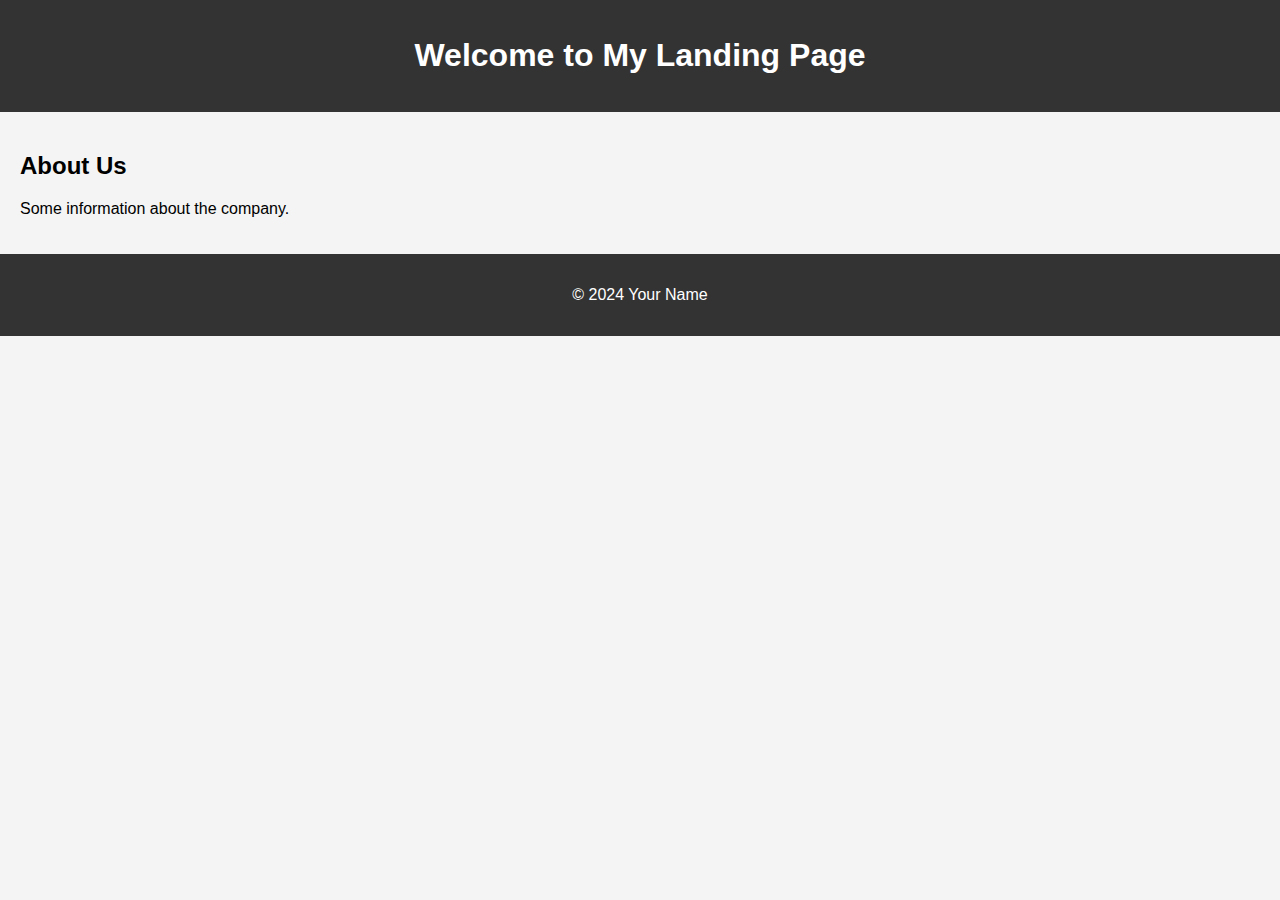
==== lps/index.html @ 83a55a63 "Teste" ====
<!DOCTYPE html>
<html lang="en">
<head>
    <meta charset="UTF-8">
    <meta name="viewport" content="width=device-width, initial-scale=1.0">
    <title>Landing Page</title>
    <link rel="stylesheet" href="css/styles.css">
</head>
<body>
    <header>
        <h1>Welcome to My Landing Page</h1>
    </header>
    <main>
        <section>
            <h2>About Us</h2>
            <p>Some information about the company.</p>
        </section>
    </main>
    <footer>
        <p>&copy; 2024 Your Name</p>
    </footer>
    <script src="js/scripts.js"></script>
</body>
</html>
---- lps/css/styles.css ----
body {
    font-family: Arial, sans-serif;
    margin: 0;
    padding: 0;
    background-color: #f4f4f4;
}
header, footer {
    background-color: #333;
    color: #fff;
    text-align: center;
    padding: 1em 0;
}
main {
    padding: 20px;
}
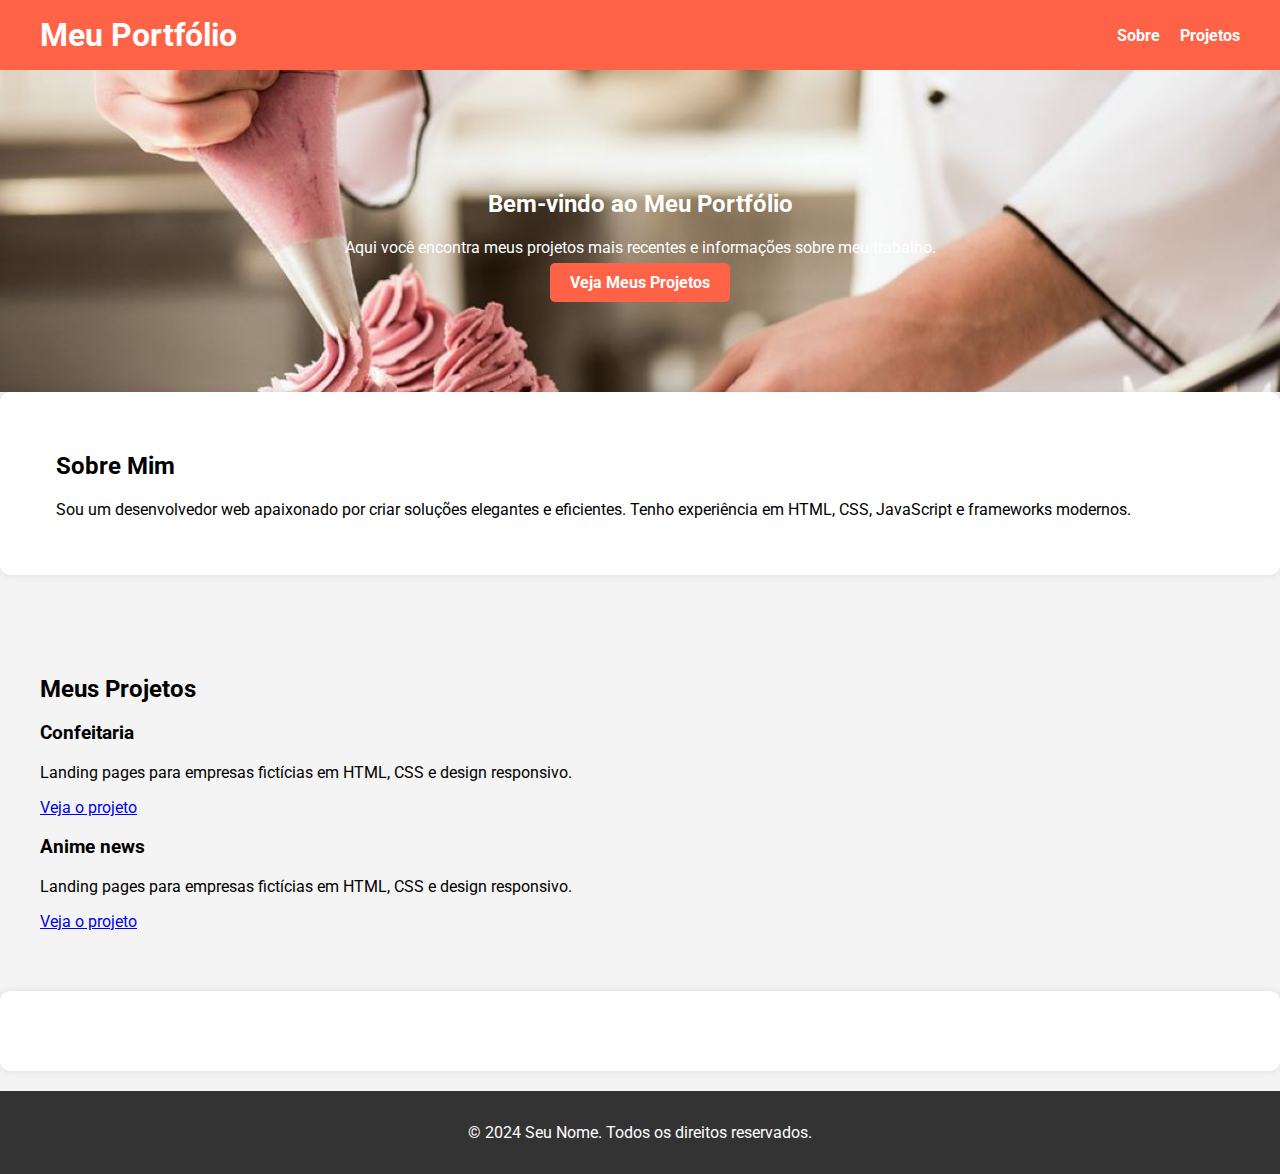
==== commit 3ac8fda1: "Adicionada landing page de animes WIP" ====
--- a/lps/index.html
+++ b/lps/index.html
@@ -1,24 +1,64 @@
 <!DOCTYPE html>
-<html lang="en">
+<html lang="pt-BR">
 <head>
     <meta charset="UTF-8">
     <meta name="viewport" content="width=device-width, initial-scale=1.0">
-    <title>Landing Page</title>
-    <link rel="stylesheet" href="css/styles.css">
+    <title>Meu Portfólio</title>
+    <link href="https://fonts.googleapis.com/css2?family=Roboto:wght@400;700&display=swap" rel="stylesheet">
+    <link rel="stylesheet" href="../styles/styles_lps.css">
 </head>
 <body>
     <header>
-        <h1>Welcome to My Landing Page</h1>
+        <div class="container">
+            <h1>Meu Portfólio</h1>
+            <nav>
+                <ul>
+                    <li><a href="#about">Sobre</a></li>
+                    <li><a href="#projects">Projetos</a></li>
+                </ul>
+            </nav>
+        </div>
     </header>
     <main>
-        <section>
-            <h2>About Us</h2>
-            <p>Some information about the company.</p>
+        <section id="hero">
+            <div class="container">
+                <h2>Bem-vindo ao Meu Portfólio</h2>
+                <p>Aqui você encontra meus projetos mais recentes e informações sobre meu trabalho.</p>
+                <a href="#projects" class="btn">Veja Meus Projetos</a>
+            </div>
+        </section>
+        <section id="about">
+            <div class="container">
+                <h2>Sobre Mim</h2>
+                <p>Sou um desenvolvedor web apaixonado por criar soluções elegantes e eficientes. Tenho experiência em HTML, CSS, JavaScript e frameworks modernos.</p>
+            </div>
+        </section>
+        <section id="projects">
+            <div class="container">
+                <h2>Meus Projetos</h2>
+                <div class="project">
+                    <h3>Confeitaria</h3>
+                    <p>Landing pages para empresas fictícias em HTML, CSS e design responsivo.</p>
+                    <a href="pages/confeitaria.html" target="_blank">Veja o projeto</a>
+                </div>
+                <div class="project">
+                    <h3>Anime news</h3>
+                    <p>Landing pages para empresas fictícias em HTML, CSS e design responsivo.</p>
+                    <a href="pages/animenews.html" target="_blank">Veja o projeto</a>
+                </div>
+                <!-- Adicione mais projetos conforme necessário -->
+            </div>
+        </section>
+        <section id="contact">
+            <div class="container">
+            </div>
         </section>
     </main>
     <footer>
-        <p>&copy; 2024 Your Name</p>
+        <div class="container">
+            <p>&copy; 2024 Seu Nome. Todos os direitos reservados.</p>
+        </div>
     </footer>
-    <script src="js/scripts.js"></script>
+    <script src="../js/scripts_confeitaria.js"></script>
 </body>
 </html>
--- a/styles/styles_lps.css
+++ b/styles/styles_lps.css
@@ -0,0 +1,135 @@
+/* styles.css */
+
+body {
+    font-family: 'Roboto', sans-serif;
+    margin: 0;
+    padding: 0;
+    background-color: #f4f4f4;
+}
+
+header {
+    background-color: #ff6347;
+    color: white;
+    padding: 1em 0;
+}
+
+header .container {
+    display: flex;
+    justify-content: space-between;
+    align-items: center;
+    max-width: 1200px;
+    margin: 0 auto;
+    padding: 0 1em;
+}
+
+header h1 {
+    margin: 0;
+}
+
+header nav ul {
+    list-style: none;
+    margin: 0;
+    padding: 0;
+    display: flex;
+}
+
+header nav ul li {
+    margin-left: 20px;
+}
+
+header nav ul li a {
+    color: white;
+    text-decoration: none;
+    font-weight: bold;
+}
+
+#hero {
+    background: url('../components/images/hero-bg-confeitaria.jpg') no-repeat center center/cover;
+    color: white;
+    text-align: center;
+    padding: 100px 0;
+}
+
+#hero .btn {
+    background-color: #ff6347;
+    color: white;
+    padding: 10px 20px;
+    text-decoration: none;
+    font-weight: bold;
+    border-radius: 5px;
+    transition: background-color 0.3s;
+}
+
+#hero .btn:hover {
+    background-color: #e5533d;
+}
+
+section {
+    padding: 60px 0;
+}
+
+section .container {
+    max-width: 1200px;
+    margin: 0 auto;
+    padding: 0 1em;
+}
+
+#about, #services, #contact {
+    background-color: white;
+    border-radius: 10px;
+    box-shadow: 0 0 10px rgba(0, 0, 0, 0.1);
+    padding: 40px;
+    margin-bottom: 20px;
+}
+
+.service {
+    margin-bottom: 20px;
+}
+
+.service h3 {
+    margin-top: 0;
+}
+
+form {
+    display: flex;
+    flex-direction: column;
+}
+
+form label {
+    margin-top: 10px;
+}
+
+form input, form textarea {
+    padding: 10px;
+    margin-top: 5px;
+    border-radius: 5px;
+    border: 1px solid #ccc;
+}
+
+form .btn {
+    background-color: #ff6347;
+    color: white;
+    padding: 10px;
+    border: none;
+    border-radius: 5px;
+    cursor: pointer;
+    transition: background-color 0.3s;
+    margin-top: 20px;
+}
+
+form .btn:hover {
+    background-color: #e5533d;
+}
+
+footer {
+    background-color: #333;
+    color: white;
+    text-align: center;
+    padding: 1em 0;
+}
+
+footer .container {
+    max-width: 1200px;
+    margin: 0 auto;
+    padding: 0 1em;
+}
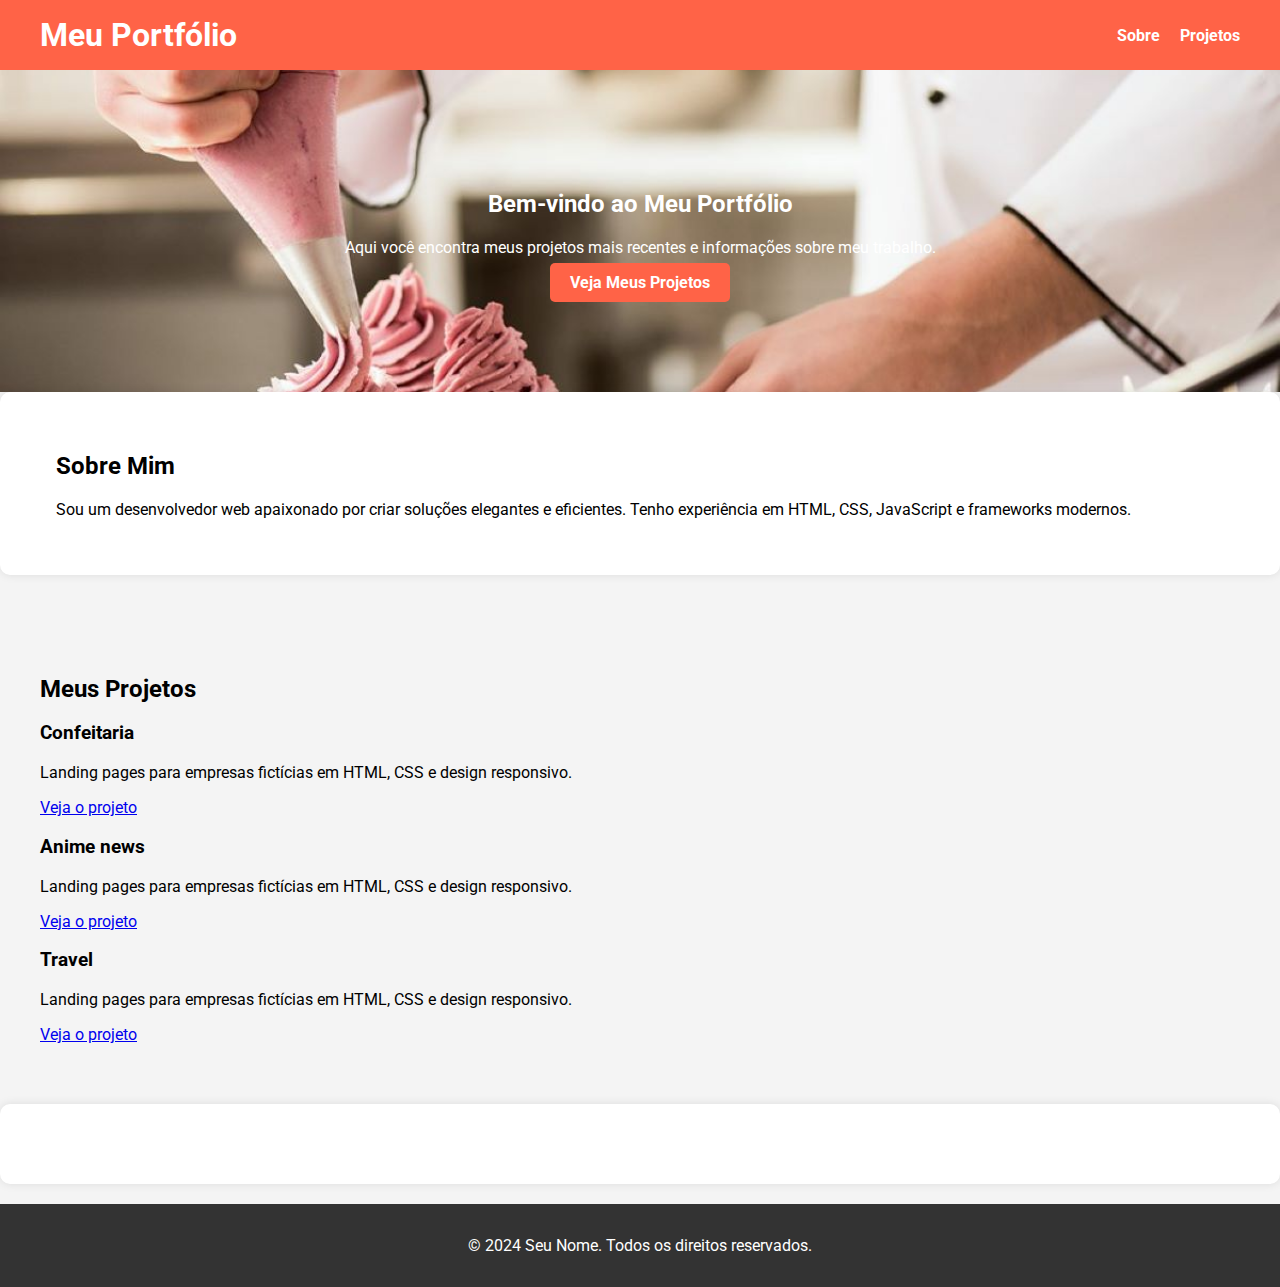
==== commit e5aa6672: "Adicionada landing page de viagens WIP" ====
--- a/lps/index.html
+++ b/lps/index.html
@@ -46,6 +46,11 @@
                     <p>Landing pages para empresas fictícias em HTML, CSS e design responsivo.</p>
                     <a href="pages/animenews.html" target="_blank">Veja o projeto</a>
                 </div>
+                <div class="project">
+                    <h3>Travel</h3>
+                    <p>Landing pages para empresas fictícias em HTML, CSS e design responsivo.</p>
+                    <a href="pages/viagem.html" target="_blank">Veja o projeto</a>
+                </div>
                 <!-- Adicione mais projetos conforme necessário -->
             </div>
         </section>
